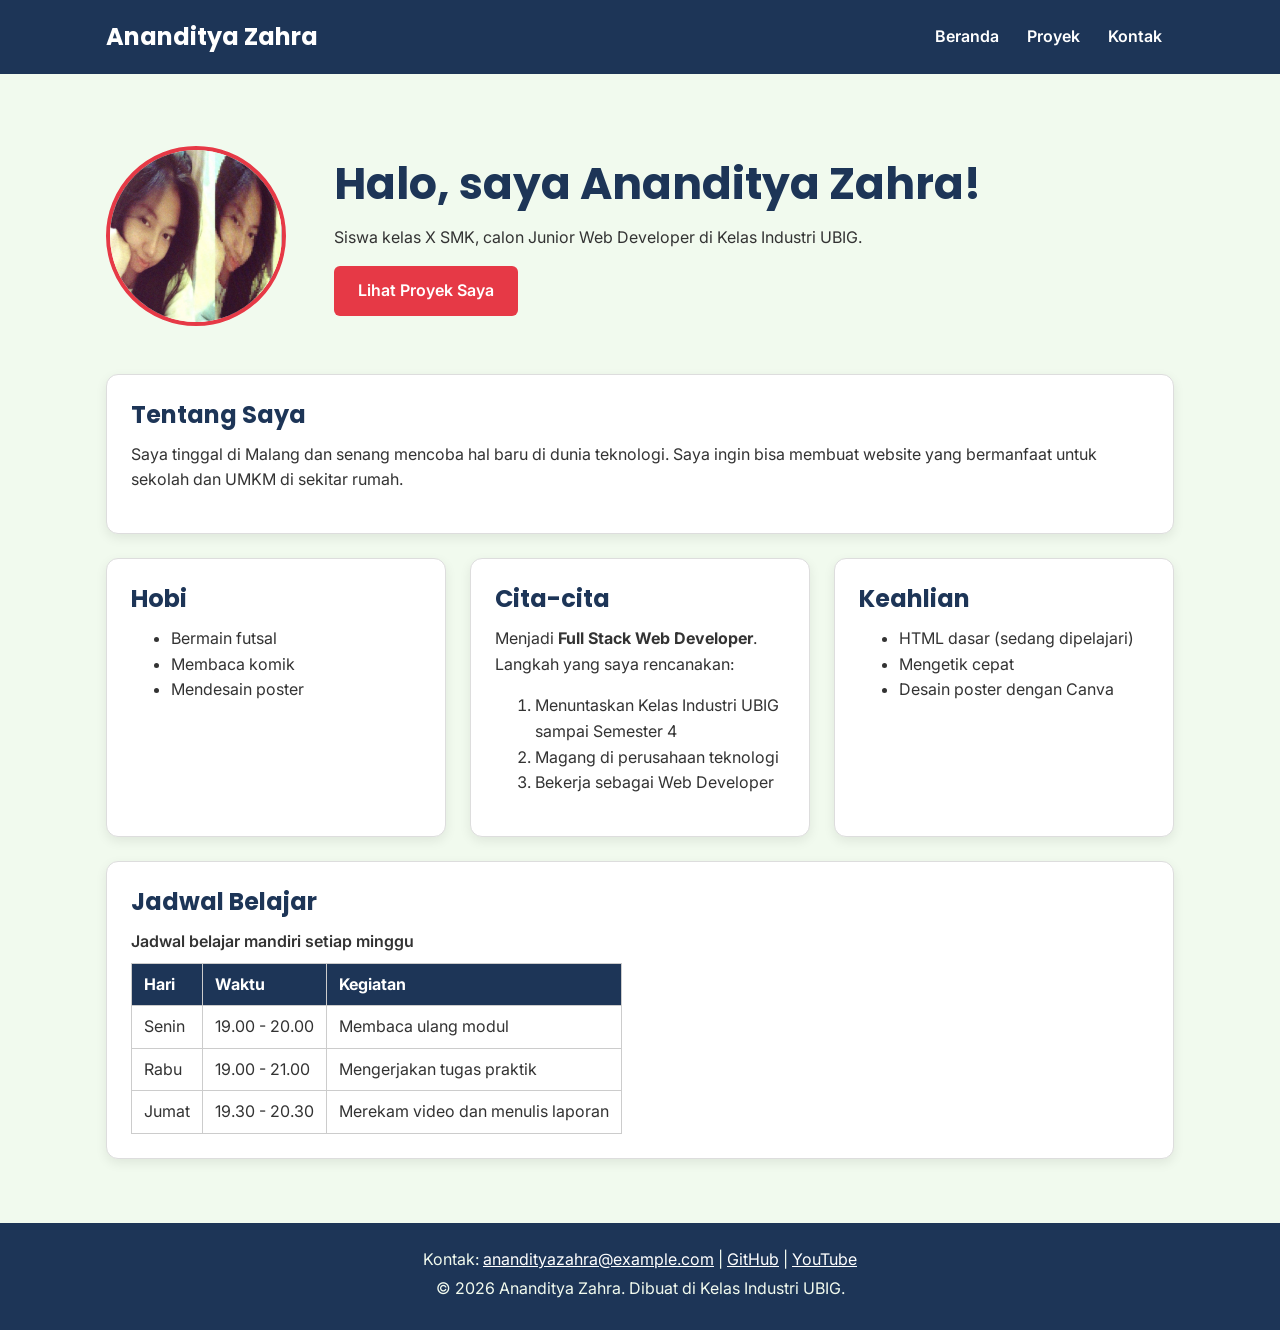
==== index.html @ 2e40750f "feat: menambahkan html pertama" ====
<!DOCTYPE html>
<html lang="id">
<head>
  <meta charset="UTF-8">
  <meta name="viewport" content="width=device-width, initial-scale=1.0">
  <title>Ananditya Zahra | Beranda</title>
  <link rel="preconnect" href="https://fonts.googleapis.com">
  <link rel="preconnect" href="https://fonts.gstatic.com" crossorigin>
  <link href="https://fonts.googleapis.com/css2?family=Inter:wght@400;600&family=Poppins:wght@600;700&display=swap" rel="stylesheet">
  <link rel="stylesheet" href="css/style.css">
</head>
<body>
  <header>
    <div class="container navbar">
      <h1>Ananditya Zahra</h1>
      <nav class="menu-laptop">
        <ul>
          <li><a href="index.html">Beranda</a></li>
          <li><a href="proyek.html">Proyek</a></li>
          <li><a href="kontak.html">Kontak</a></li>
        </ul>
      </nav>
      <!-- Tantangan: menu ponsel yang bisa dibuka-tutup -->
      <details class="menu-ponsel">
        <summary>Menu</summary>
        <nav>
          <ul>
            <li><a href="index.html">Beranda</a></li>
            <li><a href="proyek.html">Proyek</a></li>
            <li><a href="kontak.html">Kontak</a></li>
          </ul>
        </nav>git
      </details>
    </div>
  </header>

  <main>
    <div class="container">
      <section class="hero">
        <img src="img/photo_2026-09-15_17-17-48.jpg " alt="Foto profil Ananditya Zahra" width="180">
        <div>
          <h2>Halo, saya Ananditya Zahra!</h2>
          <p>Siswa kelas X SMK, calon Junior Web Developer di Kelas Industri UBIG.</p>
          <a href="proyek.html" class="tombol">Lihat Proyek Saya</a>
        </div>
      </section>

      <section class="kartu">
        <h2>Tentang Saya</h2>
        <p>Saya tinggal di Malang dan senang mencoba hal baru di dunia teknologi. Saya ingin bisa membuat website yang bermanfaat untuk sekolah dan UMKM di sekitar rumah.</p>
      </section>

      <div class="daftar-kartu">
        <section class="kartu">
          <h2>Hobi</h2>
          <ul>
            <li>Bermain futsal</li>
            <li>Membaca komik</li>
            <li>Mendesain poster</li>
          </ul>
        </section>

        <section class="kartu">
          <h2>Cita-cita</h2>
          <p>Menjadi <strong>Full Stack Web Developer</strong>. Langkah yang saya rencanakan:</p>
          <ol>
            <li>Menuntaskan Kelas Industri UBIG sampai Semester 4</li>
            <li>Magang di perusahaan teknologi</li>
            <li>Bekerja sebagai Web Developer</li>
          </ol>
        </section>

        <section class="kartu">
          <h2>Keahlian</h2>
          <ul>
            <li>HTML dasar (sedang dipelajari)</li>
            <li>Mengetik cepat</li>
            <li>Desain poster dengan Canva</li>
          </ul>
        </section>
      </div>

      <section class="kartu">
        <h2>Jadwal Belajar</h2>
        <table>
          <caption>Jadwal belajar mandiri setiap minggu</caption>
          <thead>
            <tr>
              <th>Hari</th>
              <th>Waktu</th>
              <th>Kegiatan</th>
            </tr>
          </thead>
          <tbody>
            <tr>
              <td>Senin</td>
              <td>19.00 - 20.00</td>
              <td>Membaca ulang modul</td>
            </tr>
            <tr>
              <td>Rabu</td>
              <td>19.00 - 21.00</td>
              <td>Mengerjakan tugas praktik</td>
            </tr>
            <tr>
              <td>Jumat</td>
              <td>19.30 - 20.30</td>
              <td>Merekam video dan menulis laporan</td>
            </tr>
          </tbody>
        </table>
      </section>
    </div>
  </main>

  <footer>
    <p>Kontak: <a href="mailto:anandityazahra@example.com">anandityazahra@example.com</a> |
      <a href="https://github.com/" target="_blank">GitHub</a> |
      <a href="https://www.youtube.com/" target="_blank">YouTube</a></p>
    <p>&copy; 2026 Ananditya Zahra. Dibuat di Kelas Industri UBIG.</p>
  </footer>
</body>
</html>
---- css/style.css ----
/* Gaya portofolio Andi Pratama
   Palet: #1D3557 (utama), #E63946 (aksen), #F1FAEE (latar)
   Huruf: Poppins (judul), Inter (isi)
   Tata letak: mobile first, titik ubah 768px (tablet) dan 1024px (laptop) */

/* 1. Reset */
* {
  box-sizing: border-box;
  margin: 0;
}

img {
  max-width: 100%;
  height: auto;
}

/* 2. Dasar halaman: warna dan huruf */
body {
  font-family: "Inter", Arial, sans-serif;
  font-size: 1rem;
  line-height: 1.6;
  color: #333333;
  background-color: #F1FAEE;
}

h1, h2, h3 {
  font-family: "Poppins", Arial, sans-serif;
  color: #1D3557;
  line-height: 1.3;
}

h2 {
  margin-bottom: 0.75rem;
}

p, ul, ol {
  margin-bottom: 1rem;
}

a {
  color: #E63946;
}

/* 3. Wadah, header, dan menu */
.container {
  max-width: 1100px;
  margin: 0 auto;
  padding: 0 1rem;
}

header {
  background-color: #1D3557;
  color: #FFFFFF;
  padding: 1rem 0;
}

header h1 {
  color: #FFFFFF;
  font-size: 1.5rem;
}

.navbar {
  display: flex;
  flex-wrap: wrap;
  justify-content: space-between;
  align-items: center;
  gap: 0.5rem;
}

nav ul {
  display: flex;
  gap: 0.25rem;
  padding: 0;
  margin: 0;
  list-style: none;
}

nav a {
  display: inline-block;
  padding: 0.5rem 0.75rem;
  border-radius: 6px;
  color: #FFFFFF;
  font-weight: 600;
  text-decoration: none;
}

/* Tantangan: menu ponsel buka-tutup dengan details */
.menu-laptop {
  display: none;
}

.menu-ponsel summary {
  padding: 0.5rem 0.75rem;
  border: 1px solid #FFFFFF;
  border-radius: 6px;
  font-weight: 600;
  cursor: pointer;
}

.menu-ponsel ul {
  flex-direction: column;
  margin-top: 0.5rem;
}

/* 4. Isi utama, hero, dan kartu */
main {
  padding: 1.5rem 0;
}

.hero {
  display: flex;
  flex-direction: column;
  align-items: center;
  gap: 1.5rem;
  padding: 1rem 0 2rem;
  text-align: center;
}

.hero img {
  border: 4px solid #E63946;
  border-radius: 50%;
}

.hero h2 {
  font-size: 2rem;
}

.tombol {
  display: inline-block;
  padding: 0.75rem 1.5rem;
  border-radius: 6px;
  background-color: #E63946;
  color: #FFFFFF;
  font-weight: 600;
  text-decoration: none;
}

.kartu {
  background-color: #FFFFFF;
  padding: 1rem;
  margin-bottom: 1.5rem;
  border: 1px solid #DDDDDD;
  border-radius: 12px;
  box-shadow: 0 4px 12px rgba(0, 0, 0, 0.08);
}

.daftar-kartu {
  display: flex;
  flex-wrap: wrap;
  gap: 1.5rem;
  margin-bottom: 1.5rem;
}

.daftar-kartu .kartu {
  flex: 1 1 280px;
  margin-bottom: 0;
}

article img {
  border-radius: 8px;
  border: 1px solid #DDDDDD;
}

/* 5. Tabel */
table {
  border-collapse: collapse;
}

caption {
  font-weight: 600;
  text-align: left;
  margin-bottom: 0.5rem;
}

th, td {
  border: 1px solid #CCCCCC;
  padding: 0.5rem 0.75rem;
  text-align: left;
}

th {
  background-color: #1D3557;
  color: #FFFFFF;
}

/* 6. Form */
label {
  font-weight: 600;
}

input, select, textarea {
  width: 100%;
  max-width: 22rem;
  padding: 0.6rem;
  margin-top: 0.25rem;
  border: 1px solid #CCCCCC;
  border-radius: 6px;
  font-family: inherit;
  font-size: 1rem;
}

button {
  padding: 0.75rem 1.5rem;
  border: none;
  border-radius: 6px;
  background-color: #E63946;
  color: #FFFFFF;
  font-family: inherit;
  font-size: 1rem;
  font-weight: 600;
  cursor: pointer;
}

/* 7. Footer */
footer {
  background-color: #1D3557;
  color: #F1FAEE;
  text-align: center;
  padding: 1.5rem;
}

footer p {
  margin-bottom: 0.25rem;
}

footer a {
  color: #FFFFFF;
}

/* 8. Tablet: lebar layar 768px ke atas */
@media (min-width: 768px) {
  .menu-laptop {
    display: block;
  }

  .menu-ponsel {
    display: none;
  }

  .hero {
    flex-direction: row;
    padding: 2rem 0 3rem;
    text-align: left;
  }

  .kartu {
    padding: 1.5rem;
  }
}

/* 9. Laptop: lebar layar 1024px ke atas */
@media (min-width: 1024px) {
  main {
    padding: 2.5rem 0;
  }

  .hero {
    gap: 3rem;
  }

  .hero h2 {
    font-size: 2.75rem;
  }
}
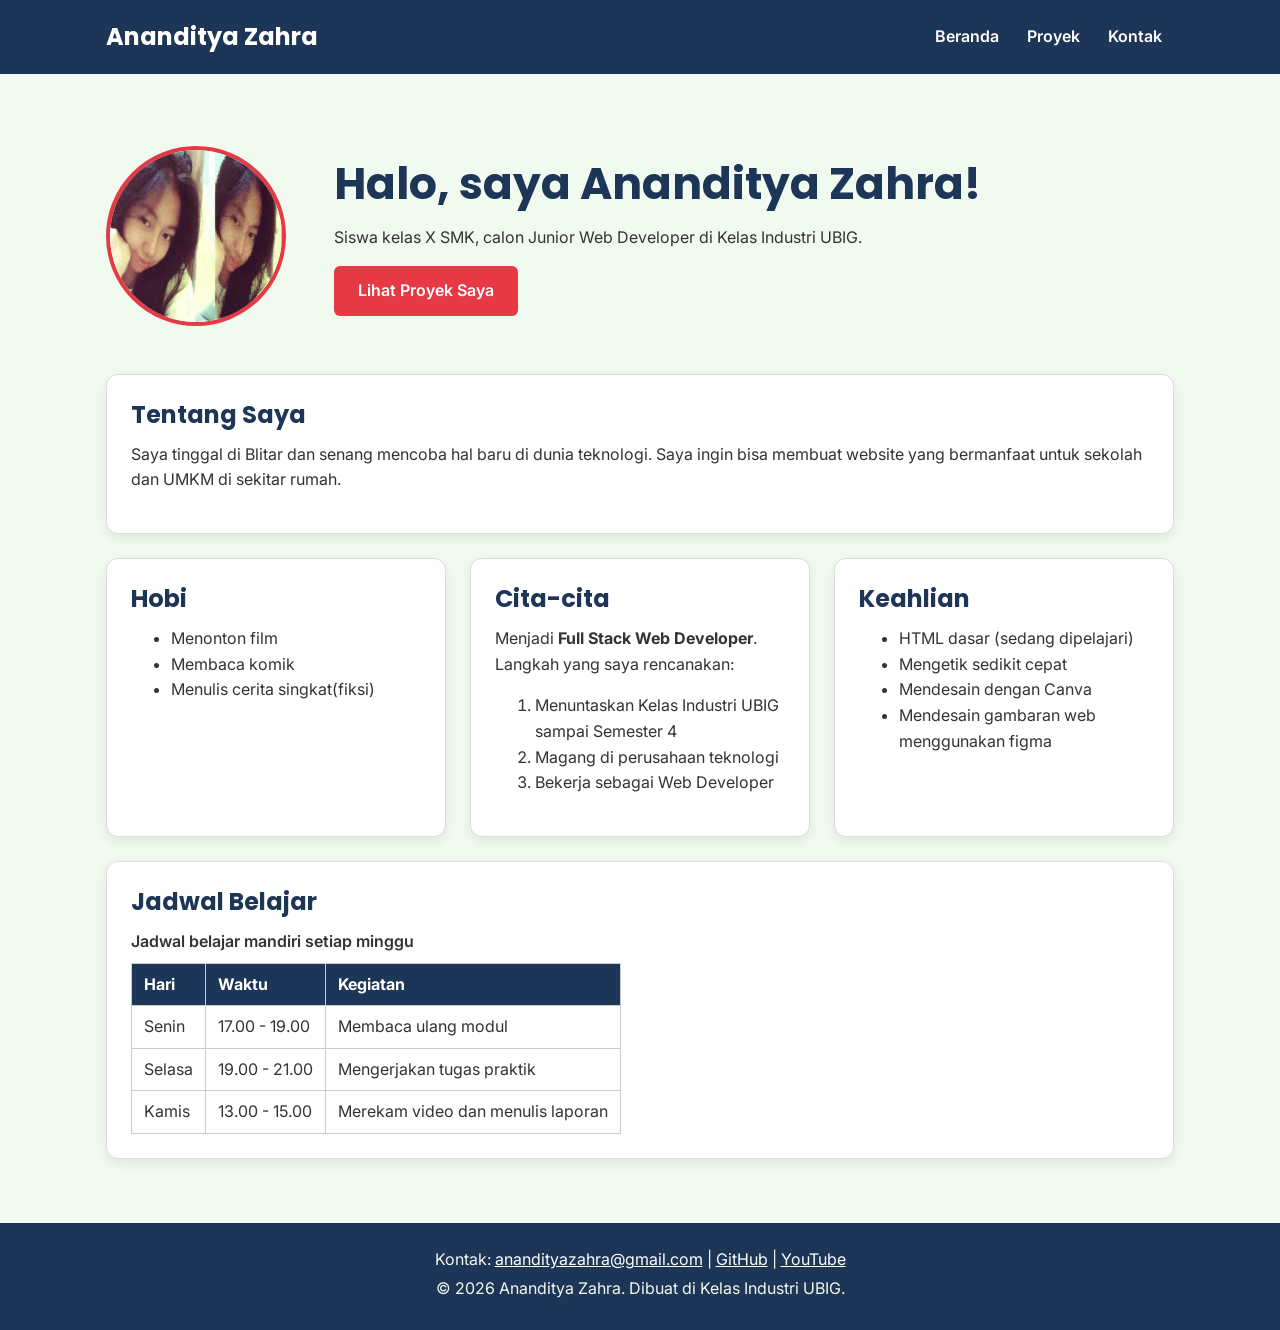
==== commit 50765d46: "Mendaftarkan file HTML dan CSS" ====
--- a/index.html
+++ b/index.html
@@ -47,16 +47,16 @@
 
       <section class="kartu">
         <h2>Tentang Saya</h2>
-        <p>Saya tinggal di Malang dan senang mencoba hal baru di dunia teknologi. Saya ingin bisa membuat website yang bermanfaat untuk sekolah dan UMKM di sekitar rumah.</p>
+        <p>Saya tinggal di Blitar dan senang mencoba hal baru di dunia teknologi. Saya ingin bisa membuat website yang bermanfaat untuk sekolah dan UMKM di sekitar rumah.</p>
       </section>
 
       <div class="daftar-kartu">
         <section class="kartu">
           <h2>Hobi</h2>
           <ul>
-            <li>Bermain futsal</li>
+            <li>Menonton film</li>
             <li>Membaca komik</li>
-            <li>Mendesain poster</li>
+            <li>Menulis cerita singkat(fiksi)</li>
           </ul>
         </section>
 
@@ -74,8 +74,9 @@
           <h2>Keahlian</h2>
           <ul>
             <li>HTML dasar (sedang dipelajari)</li>
-            <li>Mengetik cepat</li>
-            <li>Desain poster dengan Canva</li>
+            <li>Mengetik sedikit cepat</li>
+            <li>Mendesain dengan Canva</li>
+            <li>Mendesain gambaran web menggunakan figma</li>
           </ul>
         </section>
       </div>
@@ -94,17 +95,17 @@
           <tbody>
             <tr>
               <td>Senin</td>
-              <td>19.00 - 20.00</td>
+              <td>17.00 - 19.00</td>
               <td>Membaca ulang modul</td>
             </tr>
             <tr>
-              <td>Rabu</td>
+              <td>Selasa</td>
               <td>19.00 - 21.00</td>
               <td>Mengerjakan tugas praktik</td>
             </tr>
             <tr>
-              <td>Jumat</td>
-              <td>19.30 - 20.30</td>
+              <td>Kamis</td>
+              <td>13.00 - 15.00</td>
               <td>Merekam video dan menulis laporan</td>
             </tr>
           </tbody>
@@ -114,9 +115,9 @@
   </main>
 
   <footer>
-    <p>Kontak: <a href="mailto:anandityazahra@example.com">anandityazahra@example.com</a> |
-      <a href="https://github.com/" target="_blank">GitHub</a> |
-      <a href="https://www.youtube.com/" target="_blank">YouTube</a></p>
+    <p>Kontak: <a href="mailto:anandityazahra1507@gmail.com">anandityazahra@gmail.com</a> |
+      <a href="https://github.com/Syomaybandung" target="_blank">GitHub</a> |
+      <a href="https://www.youtube.com/@AnandityaZahra_xrpl" target="_blank">YouTube</a></p>
     <p>&copy; 2026 Ananditya Zahra. Dibuat di Kelas Industri UBIG.</p>
   </footer>
 </body>
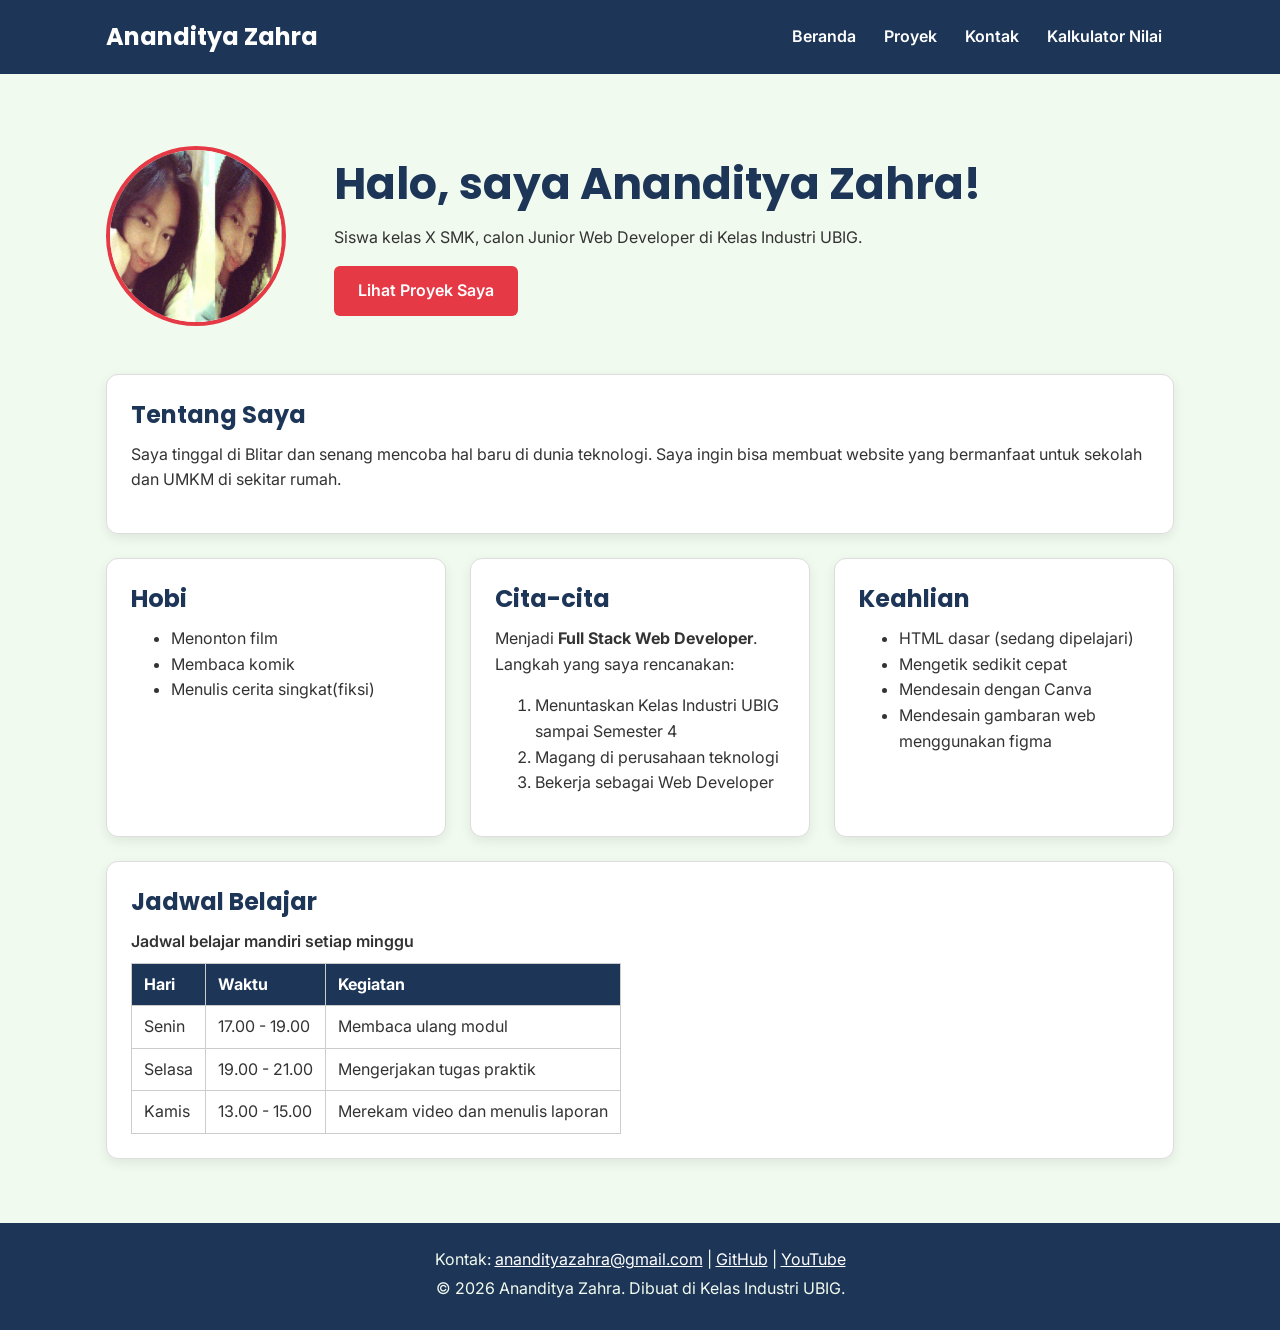
==== commit 9b6f48db: "feat: menambahkan tantangan opsional pada modul pengerjaan" ====
--- a/index.html
+++ b/index.html
@@ -8,6 +8,8 @@
   <link rel="preconnect" href="https://fonts.gstatic.com" crossorigin>
   <link href="https://fonts.googleapis.com/css2?family=Inter:wght@400;600&family=Poppins:wght@600;700&display=swap" rel="stylesheet">
   <link rel="stylesheet" href="css/style.css">
+  <script src="js/latihan.js" defer></script>
+  <script src="js/logika.js" defer></script>
 </head>
 <body>
   <header>
@@ -18,6 +20,7 @@
           <li><a href="index.html">Beranda</a></li>
           <li><a href="proyek.html">Proyek</a></li>
           <li><a href="kontak.html">Kontak</a></li>
+          <li><a href="kalkulator.html">Kalkulator Nilai</a></li>
         </ul>
       </nav>
       <!-- Tantangan: menu ponsel yang bisa dibuka-tutup -->
@@ -28,6 +31,7 @@
             <li><a href="index.html">Beranda</a></li>
             <li><a href="proyek.html">Proyek</a></li>
             <li><a href="kontak.html">Kontak</a></li>
+            <li><a href="kalkulator.html">Kalkulator Nilai</a></li>
           </ul>
         </nav>git
       </details>
--- a/css/style.css
+++ b/css/style.css
@@ -15,7 +15,11 @@
 }
 
 /* 2. Dasar halaman: warna dan huruf */
+/* PENANDA FOOTER: body dibuat setinggi layar dan disusun vertikal. */
 body {
+  display: flex;
+  flex-direction: column;
+  min-height: 100vh;
   font-family: "Inter", Arial, sans-serif;
   font-size: 1rem;
   line-height: 1.6;
@@ -103,7 +107,9 @@
 }
 
 /* 4. Isi utama, hero, dan kartu */
+/* PENANDA FOOTER: main mengisi ruang kosong sebelum footer. */
 main {
+  flex: 1;
   padding: 1.5rem 0;
 }
 
